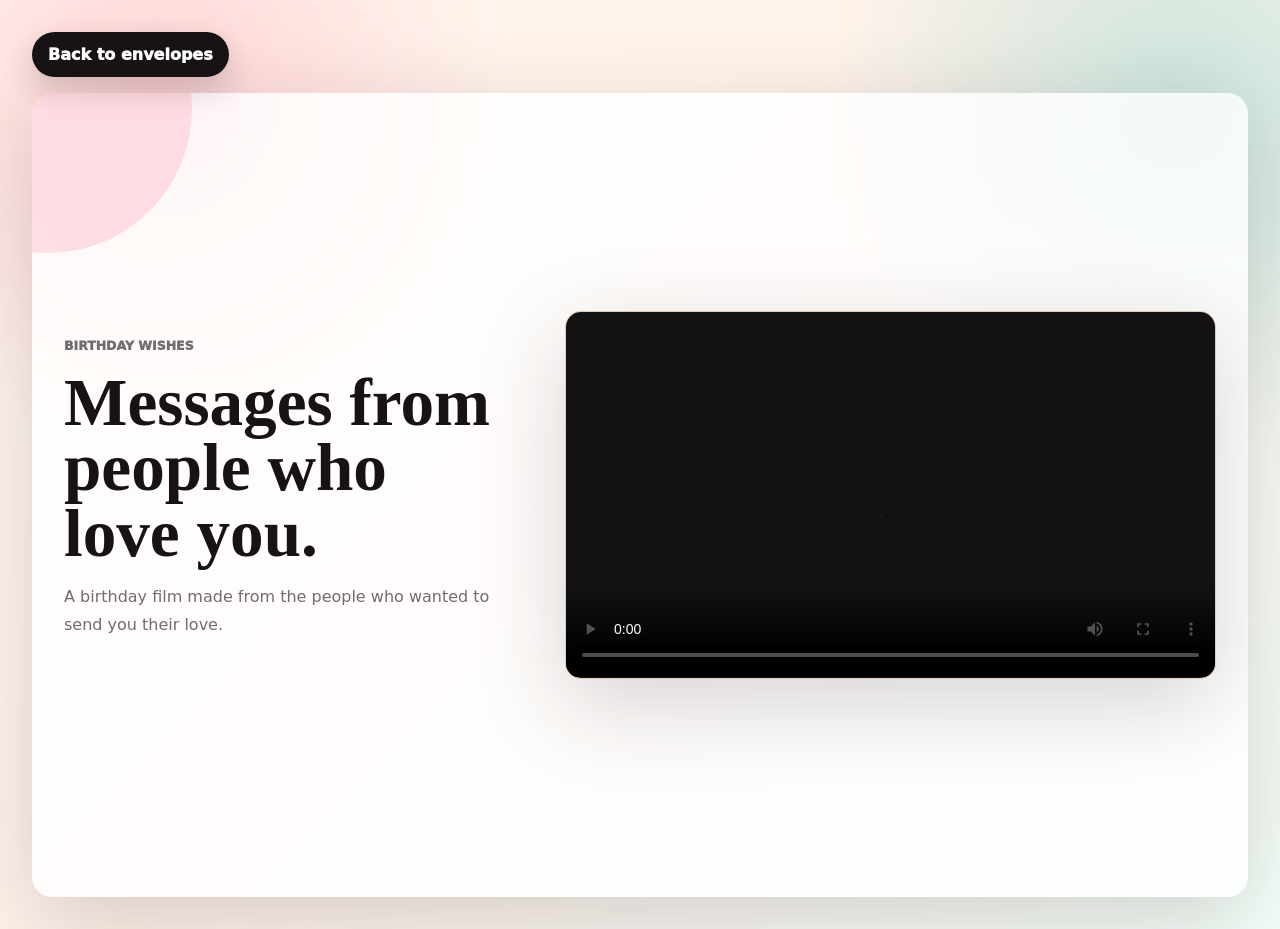
==== wishes.html @ fea00b40 "Publish Shruti birthday site" ====
<!doctype html>
<html lang="en">
  <head>
    <meta charset="utf-8">
    <meta name="viewport" content="width=device-width, initial-scale=1">
    <meta name="robots" content="noindex, nofollow">
    <title>Birthday Film | Happy Birthday, Shruti</title>
    <link rel="stylesheet" href="styles.css">
  </head>
  <body class="gift-page-body" data-page="wishes">
    <main class="gift-page-shell">
      <a class="stage-back page-back" href="index.html?gifts=1#envelopes">Back to envelopes</a>
      <article class="gift-panel page-panel media-panel">
        <div class="panel-copy">
          <p class="kicker">Birthday wishes</p>
          <h2>Messages from people who love you.</h2>
          <p>A birthday film made from the people who wanted to send you their love.</p>
        </div>
        <div class="video-shell">
          <video controls preload="metadata" poster="assets/video/wishes-poster.jpg">
            <source src="assets/video/shruti-wishes.mp4" type="video/mp4">
            Your browser does not support video playback.
          </video>
        </div>
      </article>
    </main>
  </body>
</html>
---- styles.css ----
:root {
  --ink: #171315;
  --muted: #756a70;
  --paper: #fff8f0;
  --rose: #ff4d79;
  --coral: #ff7a59;
  --plum: #6d3ff2;
  --teal: #00a99d;
  --sky: #2f80ed;
  --gold: #f7b731;
  --line: rgba(23, 19, 21, 0.13);
  --shadow: 0 26px 90px rgba(38, 18, 28, 0.18);
}

* {
  box-sizing: border-box;
}

html {
  scroll-behavior: smooth;
}

body {
  margin: 0;
  font-family: Inter, ui-sans-serif, system-ui, -apple-system, BlinkMacSystemFont, "Segoe UI", sans-serif;
  color: var(--ink);
  background:
    radial-gradient(circle at 8% 8%, rgba(255, 77, 121, 0.2), transparent 24rem),
    radial-gradient(circle at 92% 8%, rgba(0, 169, 157, 0.16), transparent 24rem),
    linear-gradient(135deg, #fff8f0 0%, #fff2ea 48%, #f4fff9 100%);
}

body.locked {
  overflow: hidden;
}

body.gift-open {
  overflow: hidden;
}

body.gift-transitioning .site {
  visibility: hidden;
}

button,
a {
  font: inherit;
}

p,
h1,
h2,
strong,
small {
  overflow-wrap: anywhere;
}

#confettiCanvas {
  position: fixed;
  inset: 0;
  pointer-events: none;
  z-index: 50;
}

.hidden {
  display: none;
}

.kicker {
  margin: 0 0 0.8rem;
  color: var(--rose);
  font-size: 0.78rem;
  font-weight: 950;
  letter-spacing: 0;
  text-transform: uppercase;
}

h1 {
  margin: 0;
  font-family: Georgia, "Times New Roman", serif;
  font-size: clamp(2.65rem, 9vw, 7.5rem);
  line-height: 0.92;
}

h2 {
  margin: 0;
  font-family: Georgia, "Times New Roman", serif;
  font-size: clamp(1.9rem, 5.4vw, 4.2rem);
  line-height: 0.98;
}

.gate {
  min-height: 100vh;
  display: grid;
  place-items: center;
  padding: 1rem;
  background:
    linear-gradient(rgba(23, 19, 21, 0.18), rgba(23, 19, 21, 0.58)),
    url("assets/photos/photo-1.jpg") center/cover,
    linear-gradient(135deg, var(--rose), var(--teal));
}

.gate::before {
  content: "";
  position: fixed;
  inset: 0;
  pointer-events: none;
  background-image:
    radial-gradient(circle, rgba(255, 255, 255, 0.9) 0 2px, transparent 3px),
    radial-gradient(circle, rgba(247, 183, 49, 0.7) 0 1px, transparent 2px);
  background-size: 4.5rem 4.5rem, 2.7rem 2.7rem;
  animation: floatPattern 16s linear infinite;
  opacity: 0.32;
}

.gate-shell {
  position: relative;
  z-index: 1;
  width: min(76rem, 100%);
  display: grid;
  grid-template-columns: minmax(0, 0.9fr) minmax(20rem, 1.1fr);
  gap: clamp(1rem, 4vw, 2.5rem);
  align-items: stretch;
  padding: clamp(0.8rem, 2vw, 1.2rem);
  border: 1px solid rgba(255, 255, 255, 0.3);
  border-radius: 1.15rem;
  background: rgba(255, 255, 255, 0.22);
  box-shadow: var(--shadow);
  backdrop-filter: blur(22px);
}

.gate-exit {
  animation: gateExit 520ms ease both;
}

.gate-intro,
.quiz-panel {
  border-radius: 0.9rem;
  background: rgba(255, 248, 240, 0.9);
}

.gate-intro {
  display: grid;
  align-content: end;
  min-height: 34rem;
  padding: clamp(1.25rem, 4vw, 2.5rem);
  background:
    linear-gradient(rgba(23, 19, 21, 0.42), rgba(23, 19, 21, 0.86)),
    url("assets/photos/photo-2.jpg") center/cover;
  color: #fff;
}

#gateTitle {
  max-width: 31rem;
  font-size: clamp(2.35rem, 5.2vw, 5.15rem);
  line-height: 0.96;
  overflow-wrap: normal;
  text-wrap: balance;
}

.gate-intro .kicker {
  color: #ffd166;
}

.gate-copy {
  max-width: 32rem;
  color: rgba(255, 255, 255, 0.86);
  font-size: 1.05rem;
  line-height: 1.65;
}

.quiz-panel {
  padding: clamp(1rem, 3vw, 1.45rem);
}

.question-photo {
  height: clamp(15rem, 32vw, 24rem);
  border-radius: 0.9rem;
  overflow: hidden;
  background:
    linear-gradient(135deg, rgba(255, 77, 121, 0.12), rgba(0, 169, 157, 0.12)),
    #fff;
  box-shadow: 0 18px 48px rgba(23, 19, 21, 0.16);
}

.question-photo img {
  width: 100%;
  height: 100%;
  display: block;
  object-fit: contain;
  animation: photoPop 420ms ease both;
}

.progress {
  display: grid;
  grid-template-columns: auto 1fr;
  gap: 1rem;
  align-items: center;
  margin: 1.1rem 0;
  color: var(--muted);
  font-size: 0.86rem;
  font-weight: 950;
}

.progress-track {
  height: 0.55rem;
  border-radius: 999px;
  background: rgba(23, 19, 21, 0.08);
  overflow: hidden;
}

.progress-track span {
  display: block;
  height: 100%;
  width: 0;
  border-radius: inherit;
  background: linear-gradient(90deg, var(--rose), var(--gold), var(--teal));
  transition: width 320ms ease;
}

#questionText {
  font-size: clamp(1.45rem, 4vw, 2.45rem);
}

.answers {
  display: grid;
  grid-template-columns: repeat(2, minmax(0, 1fr));
  gap: 0.75rem;
  margin-top: 1.15rem;
}

.answer {
  min-height: 3.3rem;
  border: 0;
  border-radius: 0.85rem;
  padding: 0.95rem 1rem;
  color: var(--ink);
  font-weight: 950;
  cursor: pointer;
  background: #fff;
  box-shadow: 0 12px 28px rgba(23, 19, 21, 0.11);
  transition: transform 180ms ease, box-shadow 180ms ease;
}

.answer:nth-child(1) {
  background: linear-gradient(135deg, #fff, #ffe0eb);
}

.answer:nth-child(2) {
  background: linear-gradient(135deg, #fff, #dff7ff);
}

.answer:hover {
  transform: translateY(-4px) rotate(-0.5deg);
  box-shadow: 0 18px 38px rgba(23, 19, 21, 0.17);
}

.answer.wrong {
  animation: nudge 260ms ease;
  background: linear-gradient(135deg, #fff0f4, #ffd2d2);
}

.quiz-note {
  min-height: 1.6rem;
  color: var(--rose);
  font-weight: 950;
}

.envelope-reveal,
.gift-reveal {
  position: fixed;
  inset: 0;
  z-index: 30;
  display: grid;
  place-items: center;
  overflow: hidden;
  background:
    radial-gradient(circle at 20% 20%, rgba(255, 255, 255, 0.78), transparent 16rem),
    linear-gradient(135deg, #ff4d79, #ffb86b 48%, #00a99d);
}

.envelope-reveal.hidden {
  display: none;
}

.gift-reveal.hidden {
  display: none;
}

.envelope-reveal.opening {
  animation: revealFade 3300ms ease both;
}

.gift-reveal {
  z-index: 32;
  background:
    radial-gradient(circle at 20% 20%, rgba(255, 255, 255, 0.78), transparent 16rem),
    linear-gradient(135deg, rgba(109, 63, 242, 0.96), rgba(255, 77, 121, 0.96) 48%, rgba(247, 183, 49, 0.96));
}

.gift-reveal.opening {
  animation: giftRevealFade 1400ms ease both;
}

.spark-field {
  position: absolute;
  inset: 0;
  pointer-events: none;
  background-image:
    radial-gradient(circle, rgba(255, 255, 255, 0.95) 0 2px, transparent 3px),
    radial-gradient(circle, rgba(255, 209, 102, 0.95) 0 2px, transparent 3px);
  background-size: 5rem 5rem, 3rem 3rem;
  animation: sparkleDrift 10s linear infinite;
}

.envelope {
  position: relative;
  width: min(42rem, 88vw);
  height: min(27rem, 64vw);
  animation: envelopeArrive 700ms cubic-bezier(0.18, 0.9, 0.24, 1.18) both;
}

.envelope-front,
.envelope-flap {
  position: absolute;
  inset: 28% 0 0;
  border-radius: 0.7rem;
}

.envelope-front {
  z-index: 3;
  background:
    linear-gradient(140deg, transparent 49.5%, #ffb0c2 50%),
    linear-gradient(220deg, transparent 49.5%, #ff8eaa 50%),
    linear-gradient(180deg, #ffdce5, #ff9cb4);
  box-shadow: 0 30px 80px rgba(23, 19, 21, 0.26);
}

.envelope-flap {
  z-index: 4;
  inset: 27% 0 auto;
  height: 48%;
  transform-origin: top center;
  background: linear-gradient(135deg, #ff6f93, #ffc4d0);
  clip-path: polygon(0 0, 100% 0, 50% 100%);
  animation: flapOpen 950ms ease 600ms both;
}

.envelope-card {
  position: absolute;
  left: 6%;
  right: 6%;
  bottom: 8%;
  z-index: 2;
  min-height: 72%;
  display: grid;
  place-items: center;
  align-content: center;
  gap: 0.45rem;
  padding: 1rem;
  text-align: center;
  border-radius: 0.8rem;
  background: #fffaf5;
  box-shadow: 0 18px 42px rgba(23, 19, 21, 0.14);
  animation: cardRise 1100ms ease 1100ms both;
}

.envelope-card p,
.envelope-card span {
  margin: 0;
  color: var(--muted);
  font-weight: 950;
}

.envelope-card h2 {
  color: var(--rose);
  font-size: clamp(2rem, 5.8vw, 4.5rem);
  line-height: 0.98;
  overflow-wrap: normal;
  text-wrap: balance;
}

.mini-envelope {
  position: relative;
  width: min(30rem, 84vw);
  height: min(19rem, 56vw);
  animation: envelopeArrive 360ms cubic-bezier(0.18, 0.9, 0.24, 1.18) both;
}

.mini-envelope-front,
.mini-envelope-flap {
  position: absolute;
  inset: 30% 0 0;
  border-radius: 0.7rem;
}

.mini-envelope-front {
  z-index: 3;
  background:
    linear-gradient(140deg, transparent 49.5%, #ffd071 50%),
    linear-gradient(220deg, transparent 49.5%, #ff9b72 50%),
    linear-gradient(180deg, #ffe4a8, #ff9b72);
  box-shadow: 0 30px 80px rgba(23, 19, 21, 0.26);
}

.mini-envelope-flap {
  z-index: 4;
  inset: 29% 0 auto;
  height: 48%;
  transform-origin: top center;
  background: linear-gradient(135deg, #ff7a59, #ffd166);
  clip-path: polygon(0 0, 100% 0, 50% 100%);
  animation: flapOpen 520ms ease 220ms both;
}

.mini-envelope-card {
  position: absolute;
  left: 6%;
  right: 6%;
  bottom: 9%;
  z-index: 2;
  min-height: 72%;
  display: grid;
  place-items: center;
  padding: 1rem;
  text-align: center;
  border-radius: 0.8rem;
  background: #fffaf5;
  box-shadow: 0 18px 42px rgba(23, 19, 21, 0.14);
  animation: miniCardRise 620ms ease 420ms both;
}

.mini-envelope-card p {
  margin: 0;
  color: var(--plum);
  width: 100%;
  font-size: clamp(1.2rem, 3.4vw, 2rem);
  line-height: 1.2;
  white-space: nowrap;
  font-family: Georgia, "Times New Roman", serif;
  font-weight: 800;
}

.site {
  min-height: 100vh;
  background:
    radial-gradient(circle at 5% 20%, rgba(255, 77, 121, 0.14), transparent 25rem),
    radial-gradient(circle at 100% 45%, rgba(0, 169, 157, 0.14), transparent 26rem),
    linear-gradient(180deg, #fff8f0 0%, #fff 44%, #f5fffb 100%);
  animation: siteEnter 720ms ease both;
}

.hero {
  position: relative;
  min-height: 96vh;
  display: grid;
  align-content: end;
  gap: 2rem;
  padding: clamp(1rem, 3vw, 2.5rem);
  color: #fff;
  overflow: hidden;
  background:
    linear-gradient(90deg, rgba(23, 19, 21, 0.86), rgba(23, 19, 21, 0.2)),
    linear-gradient(135deg, var(--plum), var(--teal));
}

.hero::after {
  content: "";
  position: absolute;
  inset: 0;
  pointer-events: none;
  background: linear-gradient(180deg, transparent 62%, rgba(23, 19, 21, 0.72));
}

.hero-collage {
  position: absolute;
  inset: 0;
  z-index: 0;
  overflow: hidden;
}

.hero-collage::after {
  content: "";
  position: absolute;
  inset: 0;
  background:
    linear-gradient(90deg, rgba(23, 19, 21, 0.78) 0%, rgba(23, 19, 21, 0.44) 42%, rgba(23, 19, 21, 0.2) 100%),
    linear-gradient(180deg, rgba(23, 19, 21, 0.08), rgba(23, 19, 21, 0.74));
}

.collage-photo {
  position: absolute;
  display: block;
  width: 30vw;
  height: 42vh;
  object-fit: cover;
  border: 0.35rem solid rgba(255, 255, 255, 0.28);
  border-radius: 1rem;
  box-shadow: 0 24px 70px rgba(23, 19, 21, 0.34);
  animation: collageFloat 7s ease-in-out infinite alternate;
}

.collage-photo-one {
  right: 4vw;
  top: 8vh;
  width: 29vw;
  height: 52vh;
  transform: rotate(3deg);
}

.collage-photo-two {
  right: 31vw;
  top: 12vh;
  width: 22vw;
  height: 34vh;
  transform: rotate(-5deg);
  animation-delay: 0.4s;
}

.collage-photo-three {
  right: 18vw;
  bottom: 9vh;
  width: 24vw;
  height: 34vh;
  transform: rotate(5deg);
  animation-delay: 0.8s;
}

.collage-photo-four {
  right: -2vw;
  bottom: 6vh;
  width: 22vw;
  height: 32vh;
  transform: rotate(-4deg);
  animation-delay: 1.2s;
}

.collage-photo-five {
  left: 38vw;
  bottom: 30vh;
  width: 18vw;
  height: 25vh;
  transform: rotate(7deg);
  animation-delay: 1.6s;
}

.hero-glow {
  position: absolute;
  inset: 0;
  pointer-events: none;
  background:
    radial-gradient(circle at 18% 20%, rgba(255, 209, 102, 0.34), transparent 17rem),
    radial-gradient(circle at 80% 30%, rgba(255, 77, 121, 0.28), transparent 18rem);
  animation: heroGlow 6s ease-in-out infinite alternate;
}

.hero-content,
.hero-stats {
  position: relative;
  z-index: 1;
}

.hero-content {
  width: min(62rem, 100%);
  justify-self: start;
  text-align: left;
  padding-top: 16vh;
}

.hero-line {
  margin-left: 0;
  max-width: 46rem;
  font-size: clamp(1.05rem, 2vw, 1.38rem);
  line-height: 1.65;
  color: rgba(255, 255, 255, 0.9);
}

.scroll-cue {
  position: absolute;
  z-index: 2;
  right: clamp(1rem, 3vw, 2.5rem);
  top: 50%;
  display: grid;
  gap: 0.2rem;
  justify-items: end;
  padding: 0.8rem 0.95rem;
  border: 1px solid rgba(255, 255, 255, 0.28);
  border-radius: 999px;
  color: #fff;
  background: rgba(23, 19, 21, 0.3);
  backdrop-filter: blur(14px);
  box-shadow: 0 18px 44px rgba(23, 19, 21, 0.22);
  animation: cuePulse 1.7s ease-in-out infinite alternate;
  transition: opacity 220ms ease, transform 220ms ease;
}

.scroll-cue span {
  font-size: 0.78rem;
  font-weight: 950;
  text-transform: uppercase;
}

.scroll-cue strong {
  font-size: 0.95rem;
}

.scroll-cue.hidden-cue {
  opacity: 0;
  transform: translateY(1rem);
  pointer-events: none;
}

.hero-stats {
  display: grid;
  grid-template-columns: repeat(3, minmax(0, 1fr));
  gap: 0.8rem;
}

.hero-stats div {
  min-height: 6.25rem;
  padding: 1rem;
  border: 1px solid rgba(255, 255, 255, 0.28);
  border-radius: 0.85rem;
  background: rgba(255, 255, 255, 0.14);
  backdrop-filter: blur(16px);
}

.hero-stats span {
  display: block;
  font-weight: 950;
}

.hero-stats small {
  display: block;
  margin-top: 0.35rem;
  color: rgba(255, 255, 255, 0.78);
  line-height: 1.45;
}

.gift-board {
  width: min(76rem, calc(100% - 2rem));
  margin: 0 auto;
  padding: clamp(3rem, 8vw, 6.5rem) 0;
}

.gift-board-head,
.panel-head {
  width: min(56rem, 100%);
  margin-bottom: 0.75rem;
}

.gift-grid {
  display: grid;
  grid-template-columns: repeat(3, minmax(0, 1fr));
  gap: 1rem;
}

.gift-card {
  position: relative;
  min-height: 13.5rem;
  display: grid;
  align-content: end;
  gap: 0.45rem;
  padding: 1.2rem;
  border: 0;
  border-radius: 1rem;
  color: #fff;
  text-align: left;
  cursor: pointer;
  overflow: hidden;
  box-shadow: var(--shadow);
  transform: translateY(0) rotate(var(--tilt, 0deg));
  transition: transform 220ms ease, box-shadow 220ms ease;
}

.gift-card::before,
.gift-card::after {
  content: "";
  position: absolute;
  pointer-events: none;
}

.gift-card::before {
  inset: 0;
  background:
    linear-gradient(90deg, transparent 46%, rgba(255, 255, 255, 0.3) 47% 53%, transparent 54%),
    linear-gradient(0deg, transparent 42%, rgba(255, 255, 255, 0.28) 43% 57%, transparent 58%),
    radial-gradient(circle at 20% 18%, rgba(255, 255, 255, 0.32), transparent 5rem);
}

.gift-card::after {
  width: 7rem;
  height: 4.2rem;
  left: 50%;
  top: 1rem;
  transform: translateX(-50%);
  border: 0.7rem solid rgba(255, 255, 255, 0.42);
  border-radius: 999px 999px 0 0;
}

.gift-card:hover,
.gift-card.opened {
  transform: translateY(-10px) rotate(0deg) scale(1.025);
  box-shadow: 0 34px 92px rgba(38, 18, 28, 0.25);
}

.gift-card.opened {
  animation: giftOpen 620ms ease both;
}

.gift-card span,
.gift-card strong,
.gift-card small {
  position: relative;
  z-index: 1;
}

.gift-card span {
  width: 2.8rem;
  height: 2.8rem;
  display: grid;
  place-items: center;
  border-radius: 50%;
  background: rgba(255, 255, 255, 0.24);
  font-weight: 950;
}

.gift-card strong {
  font-size: 1.35rem;
}

.gift-card small {
  color: rgba(255, 255, 255, 0.82);
  line-height: 1.45;
}

.hot {
  --tilt: -1.2deg;
  background: linear-gradient(135deg, #ff4d79, #ff8a4c);
}

.teal {
  --tilt: 0.7deg;
  background: linear-gradient(135deg, #00a99d, #21d4a4);
}

.plum {
  --tilt: 1.2deg;
  background: linear-gradient(135deg, #6d3ff2, #b84dff);
}

.gold {
  --tilt: -0.7deg;
  background: linear-gradient(135deg, #f7b731, #ff7a59);
}

.sky {
  --tilt: 1deg;
  background: linear-gradient(135deg, #2f80ed, #56ccf2);
}

.rose {
  --tilt: -1deg;
  background: linear-gradient(135deg, #ff4d79, #b83280);
}

.banner {
  overflow: hidden;
  background: var(--ink);
  color: var(--paper);
}

.marquee {
  display: flex;
  width: max-content;
  animation: slide 16s linear infinite;
}

.marquee span {
  padding: 1.25rem 2rem;
  font-family: Georgia, "Times New Roman", serif;
  font-size: clamp(2rem, 7vw, 5.8rem);
  white-space: nowrap;
}

.stage-back {
  position: sticky;
  top: 0.75rem;
  z-index: 4;
  min-height: 2.8rem;
  margin-bottom: 1rem;
  border: 0;
  border-radius: 999px;
  padding: 0.65rem 1rem;
  color: #fff;
  font-weight: 950;
  cursor: pointer;
  background: var(--ink);
  box-shadow: 0 12px 32px rgba(23, 19, 21, 0.18);
}

.gift-stage {
  position: fixed;
  inset: 0;
  z-index: 25;
  width: 100%;
  margin: 0;
  padding: clamp(0.75rem, 2vw, 1.25rem);
  overflow-y: auto;
  background:
    radial-gradient(circle at 12% 10%, rgba(255, 77, 121, 0.2), transparent 22rem),
    radial-gradient(circle at 92% 12%, rgba(0, 169, 157, 0.2), transparent 22rem),
    rgba(255, 248, 240, 0.94);
  backdrop-filter: blur(18px);
  animation: panelOpen 360ms ease both;
}

.gift-page-body {
  min-height: 100vh;
  background:
    radial-gradient(circle at 12% 10%, rgba(255, 77, 121, 0.2), transparent 22rem),
    radial-gradient(circle at 92% 12%, rgba(0, 169, 157, 0.2), transparent 22rem),
    linear-gradient(135deg, #fff8f0 0%, #fff2ea 48%, #f4fff9 100%);
}

.gift-page-shell {
  width: min(76rem, calc(100% - 2rem));
  margin: 0 auto;
  padding: clamp(1rem, 3vw, 2rem) 0;
}

.page-back {
  display: inline-flex;
  align-items: center;
  text-decoration: none;
}

.page-panel {
  min-height: calc(100vh - 6rem);
}

.gift-panel {
  position: relative;
  width: min(76rem, 100%);
  min-height: calc(100vh - 6rem);
  margin: 0 auto;
  padding: clamp(1rem, 4vw, 2rem);
  border-radius: 1.3rem;
  background: rgba(255, 255, 255, 0.78);
  box-shadow: var(--shadow);
  overflow: hidden;
  animation: panelOpen 520ms ease both;
}

.gift-panel::before {
  content: "";
  position: absolute;
  inset: -8rem auto auto -8rem;
  width: 18rem;
  height: 18rem;
  border-radius: 50%;
  background: rgba(255, 77, 121, 0.16);
}

.media-panel {
  display: grid;
  grid-template-columns: minmax(0, 0.82fr) minmax(0, 1.18fr);
  gap: clamp(1rem, 4vw, 3rem);
  align-items: center;
}

.panel-copy,
.panel-head,
.love-list,
.trait-grid,
.future-grid,
.promise-text,
.album {
  position: relative;
  z-index: 1;
}

.panel-copy p {
  color: var(--muted);
  line-height: 1.75;
}

.audio-shell,
.video-shell {
  position: relative;
  z-index: 1;
  border: 1px solid var(--line);
  border-radius: 1rem;
  background: #ffe7d6;
  box-shadow: var(--shadow);
  overflow: hidden;
}

audio,
video {
  width: 100%;
  display: block;
}

.video-shell video {
  aspect-ratio: 16 / 9;
  object-fit: contain;
  background: #141212;
}

.album {
  display: grid;
  grid-template-columns: auto minmax(0, 1fr) auto;
  gap: 0.8rem;
  align-items: center;
}

.album-frame {
  position: relative;
  height: min(68vh, 44rem);
  margin: 0;
  display: grid;
  place-items: center;
  border-radius: 1.2rem;
  overflow: hidden;
  background:
    radial-gradient(circle at 30% 20%, rgba(255, 255, 255, 0.7), transparent 18rem),
    linear-gradient(135deg, rgba(255, 77, 121, 0.15), rgba(0, 169, 157, 0.15)),
    #151112;
  box-shadow: 0 28px 80px rgba(23, 19, 21, 0.24);
}

.album-frame img {
  width: 100%;
  height: 100%;
  object-fit: contain;
  display: block;
}

.album-pop {
  animation: albumPop 520ms ease both;
}

.album-frame figcaption {
  position: absolute;
  left: 1rem;
  right: 1rem;
  bottom: 1rem;
  display: flex;
  flex-wrap: wrap;
  gap: 0.5rem;
  align-items: center;
  padding: 0.65rem;
  border-radius: 0.8rem;
  color: #fff;
  background: rgba(23, 19, 21, 0.6);
  backdrop-filter: blur(14px);
}

.album-frame span {
  padding: 0.35rem 0.6rem;
  border-radius: 999px;
  background: rgba(255, 255, 255, 0.18);
  font-weight: 950;
}

.album-frame strong {
  font-size: clamp(1rem, 2vw, 1.35rem);
}

.album-nav {
  width: 3rem;
  height: 3rem;
  border: 0;
  border-radius: 50%;
  color: #fff;
  font-size: 2rem;
  line-height: 1;
  cursor: pointer;
  background: var(--ink);
  box-shadow: 0 16px 34px rgba(23, 19, 21, 0.22);
}

.album-strip {
  position: relative;
  z-index: 1;
  display: flex;
  gap: 0.55rem;
  margin-top: 1rem;
  padding: 0.4rem 0 0.75rem;
  overflow-x: auto;
}

.thumb {
  flex: 0 0 5rem;
  height: 5rem;
  border: 3px solid transparent;
  border-radius: 0.75rem;
  padding: 0;
  cursor: pointer;
  overflow: hidden;
  background: #fff;
  opacity: 0.7;
  transition: transform 180ms ease, opacity 180ms ease, border-color 180ms ease;
}

.thumb img {
  width: 100%;
  height: 100%;
  object-fit: contain;
  display: block;
}

.thumb.active {
  border-color: var(--rose);
  opacity: 1;
  transform: translateY(-0.3rem);
}

.gift-page-body[data-page="journey"] .page-panel {
  overflow: visible;
}

.journey-roadmap {
  position: relative;
  z-index: 1;
  padding: clamp(1rem, 3vw, 2rem) 0 clamp(2rem, 6vw, 4rem);
}

.road-line {
  position: absolute;
  left: 50%;
  top: 0;
  height: calc(100% - 7rem);
  width: 0.8rem;
  transform: translateX(-50%);
  border-radius: 999px;
  background:
    linear-gradient(90deg, rgba(255, 255, 255, 0.32), transparent 50%, rgba(23, 19, 21, 0.18)),
    repeating-linear-gradient(180deg, #33262c 0 3rem, #4f3c42 3rem 6rem);
  box-shadow:
    inset 0 0 0 2px rgba(255, 255, 255, 0.28),
    0 18px 46px rgba(23, 19, 21, 0.22);
}

.road-progress {
  position: absolute;
  left: 50%;
  top: 0;
  width: 0.36rem;
  height: 0;
  transform: translateX(-50%);
  border-radius: 999px;
  background: linear-gradient(180deg, var(--rose), var(--gold), var(--teal));
  box-shadow: 0 0 18px rgba(255, 77, 121, 0.55);
  transition: height 420ms ease;
}

.journey-sprite {
  position: absolute;
  left: 50%;
  top: 0;
  z-index: 5;
  width: clamp(3.4rem, 6vw, 5rem);
  height: clamp(3.4rem, 6vw, 5rem);
  display: grid;
  place-items: center;
  transform: translate(-50%, -50%);
  border: 0.28rem solid #fff;
  border-radius: 50%;
  background: #fff;
  box-shadow: 0 16px 42px rgba(23, 19, 21, 0.3), 0 0 0 0.5rem rgba(255, 77, 121, 0.18);
  transition: top 420ms ease;
}

.journey-sprite::after {
  content: "";
  position: absolute;
  inset: -0.65rem;
  border-radius: inherit;
  border: 2px solid rgba(247, 183, 49, 0.7);
  animation: spritePulse 1.4s ease-in-out infinite;
}

.journey-sprite img {
  width: 100%;
  height: 100%;
  display: block;
  object-fit: cover;
  border-radius: inherit;
}

.road-checkpoints {
  position: relative;
  display: grid;
  gap: clamp(1rem, 4vw, 3rem);
}

.road-checkpoint {
  position: relative;
  min-height: clamp(20rem, 46vw, 34rem);
  display: grid;
  grid-template-columns: minmax(0, 1fr) 5rem minmax(0, 1fr);
  align-items: center;
}

.checkpoint-dot {
  position: absolute;
  left: 50%;
  top: 50%;
  z-index: 3;
  width: 1.6rem;
  height: 1.6rem;
  transform: translate(-50%, -50%);
  border: 0.28rem solid #fff;
  border-radius: 50%;
  background: var(--muted);
  box-shadow: 0 10px 24px rgba(23, 19, 21, 0.2);
  transition: transform 220ms ease, background 220ms ease, box-shadow 220ms ease;
}

.road-checkpoint.visited .checkpoint-dot {
  background: var(--teal);
}

.road-checkpoint.active .checkpoint-dot {
  background: var(--rose);
  transform: translate(-50%, -50%) scale(1.45);
  box-shadow: 0 0 0 0.65rem rgba(255, 77, 121, 0.18), 0 16px 34px rgba(23, 19, 21, 0.24);
}

.road-photo-card {
  width: min(31rem, 100%);
  margin: 0;
  padding: 0.8rem;
  border-radius: 1.2rem;
  background: rgba(255, 255, 255, 0.88);
  box-shadow: 0 18px 52px rgba(38, 18, 28, 0.14);
  opacity: 0.76;
  transform: scale(0.92);
  transition: transform 320ms ease, opacity 320ms ease, box-shadow 320ms ease;
}

.road-checkpoint.left .road-photo-card {
  grid-column: 1;
  justify-self: end;
}

.road-checkpoint.right .road-photo-card {
  grid-column: 3;
  justify-self: start;
}

.road-checkpoint.active .road-photo-card {
  opacity: 1;
  transform: scale(1.08);
  box-shadow: 0 28px 80px rgba(38, 18, 28, 0.24);
}

.road-photo-card img {
  width: 100%;
  height: clamp(18rem, 35vw, 29rem);
  display: block;
  object-fit: contain;
  border-radius: 0.85rem;
  background:
    linear-gradient(135deg, rgba(255, 77, 121, 0.1), rgba(0, 169, 157, 0.1)),
    #151112;
}

.road-photo-card figcaption {
  display: flex;
  flex-wrap: wrap;
  gap: 0.5rem;
  align-items: center;
  padding: 0.75rem 0.2rem 0.1rem;
}

.road-photo-card span {
  padding: 0.32rem 0.58rem;
  border-radius: 999px;
  color: #fff;
  background: var(--plum);
  font-size: 0.78rem;
  font-weight: 950;
}

.road-photo-card strong {
  color: var(--ink);
  font-size: clamp(1rem, 2vw, 1.25rem);
}

@keyframes spritePulse {
  0%,
  100% {
    opacity: 0.8;
    transform: scale(0.9);
  }
  50% {
    opacity: 0.2;
    transform: scale(1.35);
  }
}

.love-list,
.trait-grid,
.future-grid {
  display: grid;
  grid-template-columns: repeat(3, minmax(0, 1fr));
  gap: 1rem;
}

.trait,
.future-item,
.love-item {
  min-height: 9rem;
  padding: 1.1rem;
  border: 1px solid rgba(255, 255, 255, 0.76);
  border-radius: 1rem;
  background: linear-gradient(135deg, rgba(255, 255, 255, 0.94), rgba(255, 232, 220, 0.76));
  box-shadow: 0 16px 38px rgba(38, 18, 28, 0.1);
  transition: transform 180ms ease;
}

.trait:hover,
.future-item:hover,
.love-item:hover {
  transform: translateY(-6px) rotate(-0.4deg);
}

.trait strong,
.future-item strong,
.love-item strong {
  display: block;
  margin-bottom: 0.55rem;
  color: var(--plum);
}

.trait p,
.future-item p,
.love-item p {
  margin: 0;
  color: var(--muted);
  line-height: 1.55;
}

.trait-grid {
  margin-top: 1rem;
}

.promises {
  min-height: 74vh;
  display: grid;
  align-items: center;
}

.promise-text {
  width: min(58rem, 100%);
  padding: clamp(1.2rem, 4vw, 2.2rem);
  border-radius: 1.2rem;
  color: #fff;
  background:
    linear-gradient(135deg, rgba(23, 19, 21, 0.84), rgba(109, 63, 242, 0.76)),
    url("assets/photos/2026_latest.jpg") center/contain no-repeat,
    #171315;
  box-shadow: var(--shadow);
}

.promise-text .kicker {
  color: #ffd166;
}

.promise-text p {
  color: rgba(255, 255, 255, 0.88);
  font-size: 1.1rem;
  line-height: 1.8;
}

.footer {
  padding: 2rem 1rem 3rem;
  text-align: center;
  color: var(--paper);
  background: var(--ink);
}

.footer p {
  margin: 0;
}

@keyframes nudge {
  0%,
  100% {
    transform: translateX(0);
  }
  35% {
    transform: translateX(-7px);
  }
  70% {
    transform: translateX(7px);
  }
}

@keyframes photoPop {
  from {
    opacity: 0;
    transform: scale(0.96);
  }
  to {
    opacity: 1;
    transform: scale(1);
  }
}

@keyframes floatPattern {
  from {
    background-position: 0 0, 0 0;
  }
  to {
    background-position: 4.5rem 4.5rem, -2.7rem 2.7rem;
  }
}

@keyframes sparkleDrift {
  from {
    transform: translateY(0);
  }
  to {
    transform: translateY(5rem);
  }
}

@keyframes envelopeArrive {
  from {
    opacity: 0;
    transform: translateY(4rem) scale(0.82) rotate(-4deg);
  }
  to {
    opacity: 1;
    transform: translateY(0) scale(1) rotate(0);
  }
}

@keyframes flapOpen {
  to {
    transform: rotateX(180deg);
    z-index: 1;
  }
}

@keyframes cardRise {
  to {
    transform: translateY(-56%);
  }
}

@keyframes revealFade {
  0%,
  82% {
    opacity: 1;
  }
  100% {
    opacity: 0;
  }
}

@keyframes giftRevealFade {
  0% {
    opacity: 0;
  }
  15%,
  100% {
    opacity: 1;
  }
}

@keyframes miniCardRise {
  to {
    transform: translateY(-52%);
  }
}

@keyframes siteEnter {
  from {
    opacity: 0;
    transform: translateY(1.5rem);
  }
  to {
    opacity: 1;
    transform: translateY(0);
  }
}

@keyframes gateExit {
  to {
    opacity: 0;
    transform: scale(1.05);
    filter: blur(10px);
  }
}

@keyframes heroGlow {
  from {
    transform: scale(1);
    opacity: 0.75;
  }
  to {
    transform: scale(1.08);
    opacity: 1;
  }
}

@keyframes slide {
  from {
    transform: translateX(0);
  }
  to {
    transform: translateX(-33.333%);
  }
}

@keyframes giftOpen {
  0% {
    transform: translateY(-10px) scale(1.02);
  }
  55% {
    transform: translateY(-16px) scale(1.08) rotate(1deg);
  }
  100% {
    transform: translateY(-10px) scale(1.025);
  }
}

@keyframes panelOpen {
  from {
    opacity: 0;
    transform: translateY(2rem) scale(0.98);
  }
  to {
    opacity: 1;
    transform: translateY(0) scale(1);
  }
}

@keyframes albumPop {
  from {
    opacity: 0;
    transform: scale(0.96) rotate(-0.5deg);
  }
  to {
    opacity: 1;
    transform: scale(1) rotate(0);
  }
}

@keyframes cuePulse {
  from {
    transform: translateY(-50%);
  }
  to {
    transform: translateY(calc(-50% + 0.7rem));
  }
}

@keyframes collageFloat {
  from {
    margin-top: 0;
  }
  to {
    margin-top: 1rem;
  }
}

@media (max-width: 900px) {
  .gate-shell,
  .hero-stats,
  .gift-grid,
  .media-panel,
  .love-list,
  .trait-grid,
  .future-grid {
    grid-template-columns: 1fr;
  }

  .gate-intro {
    min-height: 22rem;
  }

  .album {
    grid-template-columns: 1fr;
  }

  .album-nav {
    position: absolute;
    z-index: 2;
    top: 50%;
  }

  .album-nav.prev {
    left: 1rem;
  }

  .album-nav.next {
    right: 1rem;
  }

  .journey-roadmap {
    padding-left: 3.6rem;
  }

  .road-line {
    left: 1.35rem;
    transform: none;
  }

  .road-checkpoints {
    gap: clamp(1.25rem, 5vw, 2rem);
  }

  .road-checkpoint {
    min-height: auto;
    grid-template-columns: 1fr;
    padding: clamp(1rem, 4vw, 1.8rem) 0;
  }

  .checkpoint-dot {
    left: -2.25rem;
  }

  .road-checkpoint.left .road-photo-card,
  .road-checkpoint.right .road-photo-card {
    grid-column: 1;
    width: 100%;
    justify-self: stretch;
  }

  .road-checkpoint.active .road-photo-card {
    transform: scale(1.02);
  }
}

@media (max-width: 560px) {
  .answers {
    grid-template-columns: 1fr;
  }

  .hero {
    min-height: 94vh;
  }

  .collage-photo {
    width: 42vw;
    height: 30vh;
  }

  .collage-photo-one {
    right: -8vw;
    top: 8vh;
    width: 58vw;
    height: 38vh;
  }

  .collage-photo-two {
    right: 42vw;
    top: 12vh;
    width: 42vw;
  }

  .collage-photo-three {
    right: 24vw;
    bottom: 16vh;
    width: 46vw;
  }

  .collage-photo-four,
  .collage-photo-five {
    display: none;
  }

  .hero-content {
    text-align: left;
  }

  .hero-line {
    margin-left: 0;
  }

  .scroll-cue {
    top: auto;
    bottom: 9rem;
  }

  .gift-card {
    min-height: 11.5rem;
  }

  .album-frame {
    height: 62vh;
  }

  .journey-roadmap {
    padding-left: 3rem;
  }

  .road-line {
    left: 1rem;
    width: 0.66rem;
  }

  .checkpoint-dot {
    left: -2rem;
  }

  .journey-sprite {
    width: 3.35rem;
    height: 3.35rem;
  }

  .road-photo-card {
    padding: 0.55rem;
    border-radius: 1rem;
  }

  .road-photo-card img {
    height: 68vh;
  }

  .thumb {
    flex-basis: 4rem;
    height: 4rem;
  }
}
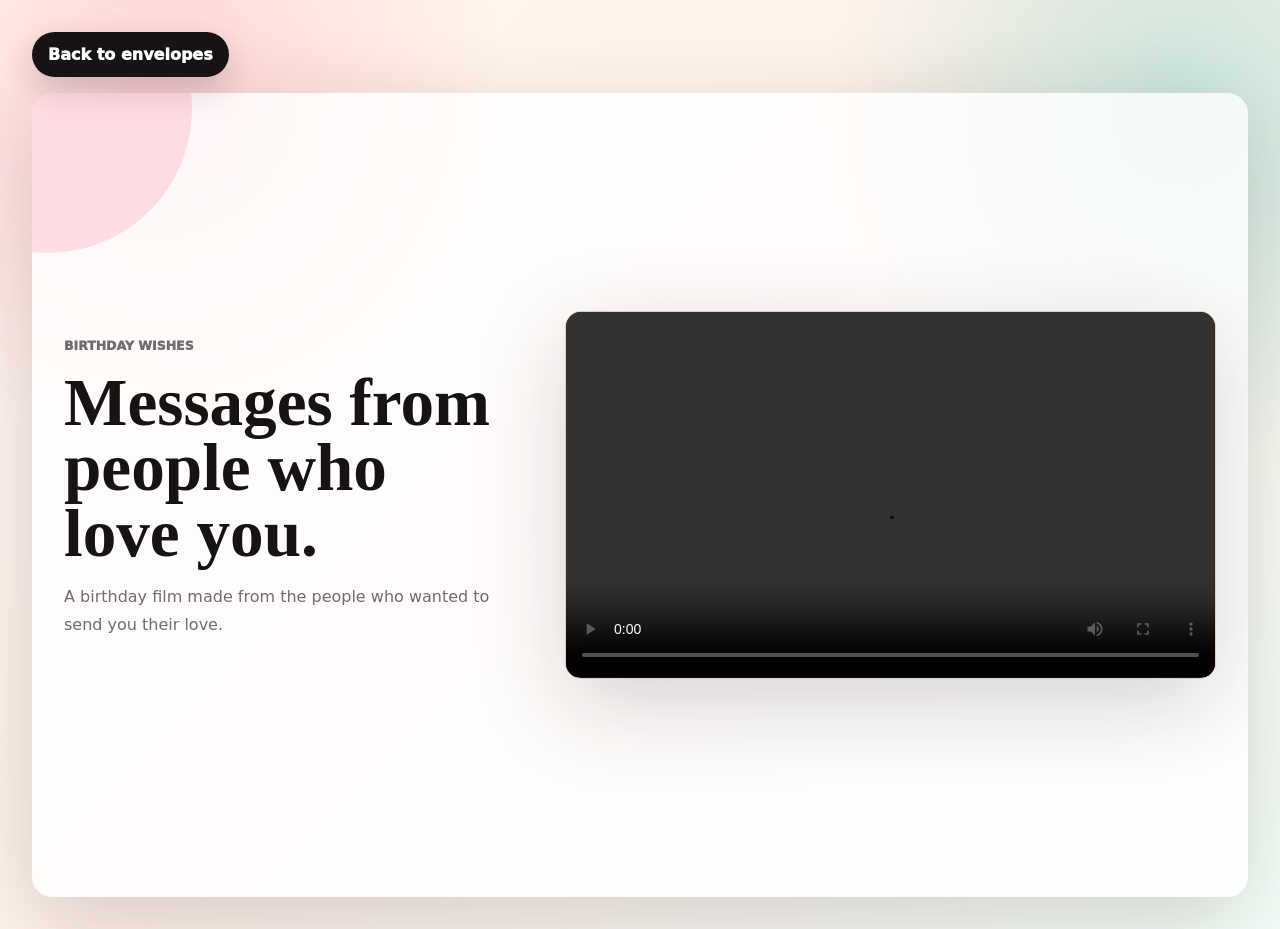
==== commit 9e26997a: "Use release asset for birthday film" ====
--- a/wishes.html
+++ b/wishes.html
@@ -17,8 +17,8 @@
           <p>A birthday film made from the people who wanted to send you their love.</p>
         </div>
         <div class="video-shell">
-          <video controls preload="metadata" poster="assets/video/wishes-poster.jpg">
-            <source src="assets/video/shruti-wishes.mp4" type="video/mp4">
+          <video controls preload="metadata">
+            <source src="https://github.com/aakashtiger/shruti-birthday/releases/download/birthday-film/shurtibday.mp4" type="video/mp4">
             Your browser does not support video playback.
           </video>
         </div>
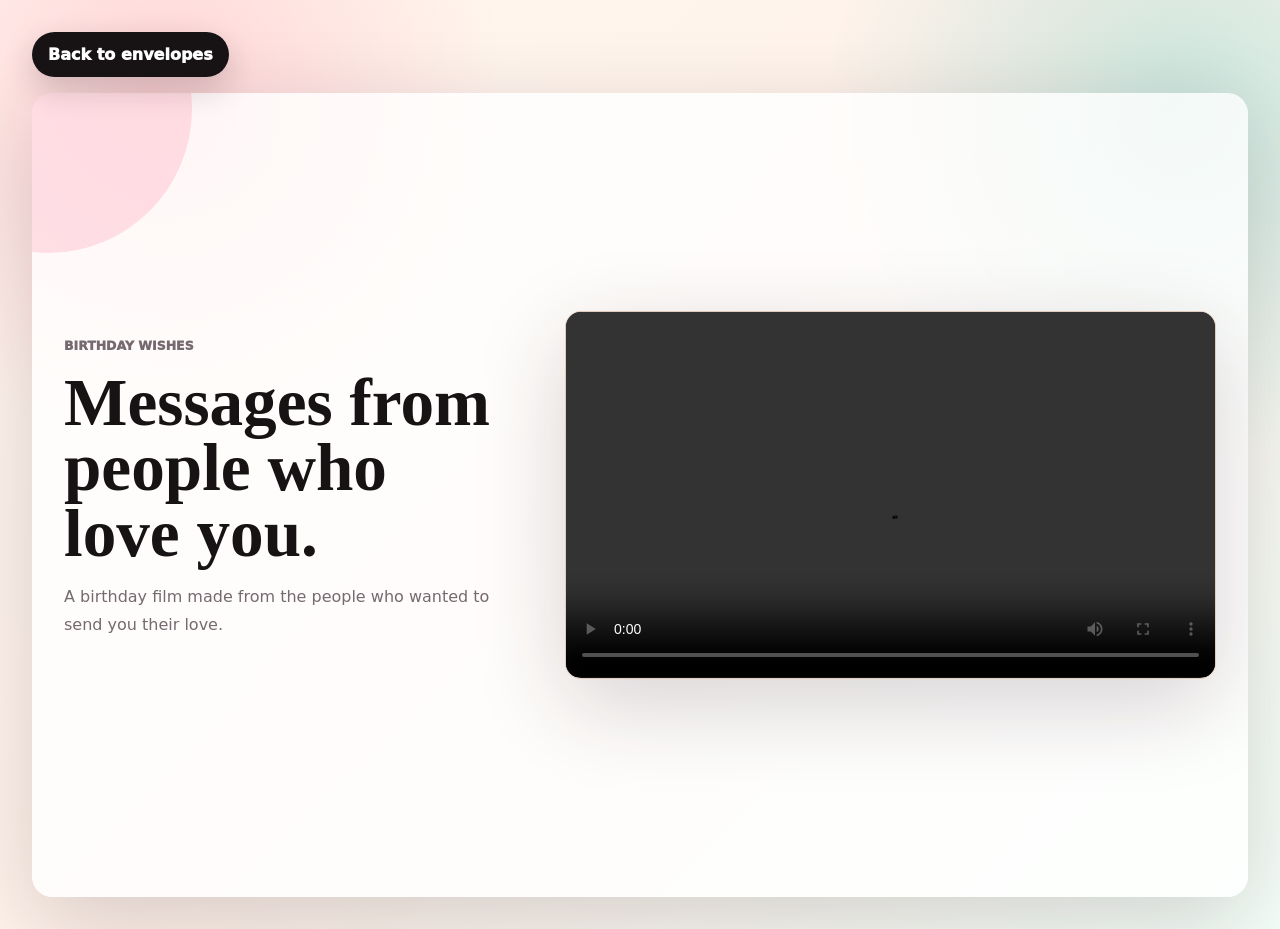
==== commit 68e2cbd1: "Serve compressed birthday film from release" ====
--- a/wishes.html
+++ b/wishes.html
@@ -18,7 +18,7 @@
         </div>
         <div class="video-shell">
           <video controls preload="metadata">
-            <source src="https://github.com/aakashtiger/shruti-birthday/releases/download/birthday-film/shurtibday.mp4" type="video/mp4">
+            <source src="https://github.com/aakashtiger/shruti-birthday/releases/download/birthday-film/shurtibday-2.mp4" type="video/mp4">
             Your browser does not support video playback.
           </video>
         </div>
